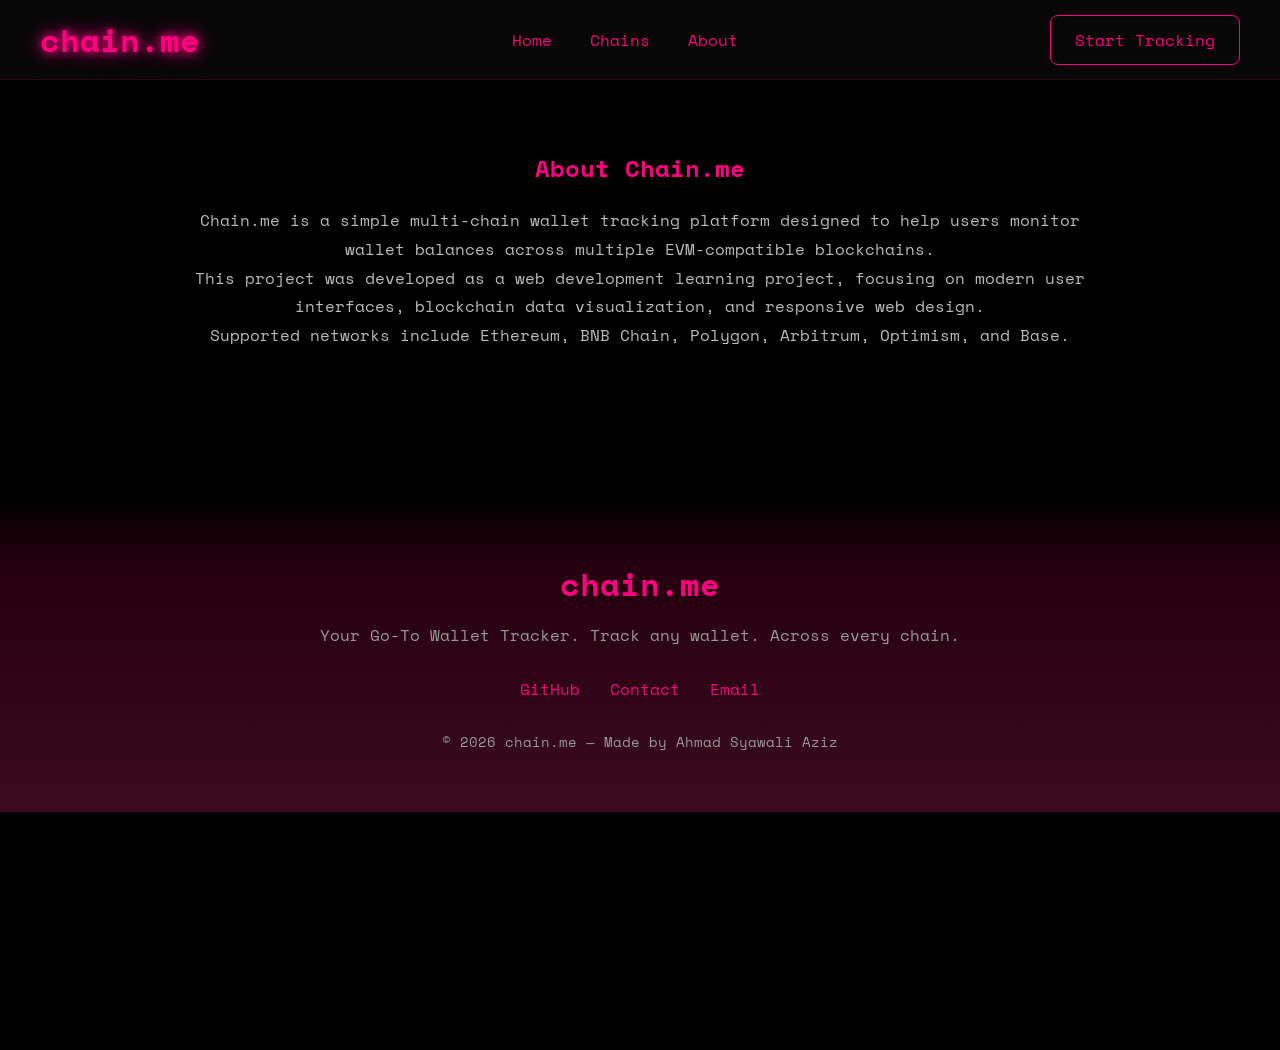
==== chains.html @ 3d3ecf61 "Add files via upload" ====
<!DOCTYPE html>
<html>
<head>
    <meta charset="UTF-8">
    <meta name="viewport" content="width=device-width, initial-scale=1.0">
    <title>chain.me - Your Go-To Wallet Tracker</title>
    <link rel="stylesheet" href="style.css">
</head>
<body>

<nav class="navbar">
    <a href="index.html" class="logo">
        chain.me
    </a>

    <ul class="nav-links">
        <li><a href="index.html">Home</a></li>
        <li><a href="chains.html">Chains</a></li>
        <li><a href="about.html">About</a></li>
    </ul>

    <a href="track.html" class="connect-btn">
        Start Tracking
    </a>
</nav>

<div class="video-container">
    <video autoplay muted loop id="bg-video">
        <source src="Assets\videoblockchain.mp4" type="video/mp4">
    </video>
</div>

<section class="about" id="about">
    <h2>About Chain.me</h2>

    <p>
        Chain.me is a simple multi-chain wallet tracking platform
        designed to help users monitor wallet balances across
        multiple EVM-compatible blockchains.
    </p>

    <p>
        This project was developed as a web development learning
        project, focusing on modern user interfaces, blockchain
        data visualization, and responsive web design.
    </p>

    <p>
        Supported networks include Ethereum, BNB Chain, Polygon,
        Arbitrum, Optimism, and Base.
    </p>
</section>

<footer>
    <div class="footer-content">

        <h3>chain.me</h3>

        <p>
            Your Go-To Wallet Tracker.
            Track any wallet. Across every chain.
        </p>

        <div class="footer-links">
            <a href="#">GitHub</a>
            <a href="#">Contact</a>
            <a href="#">Email</a>
        </div>

        <p class="copyright">
            © 2026 chain.me — Made by Ahmad Syawali Aziz
        </p>

    </div>
</footer>

    <script src="script.js"></script>
</body>
</html>
---- style.css ----
@import url('https://fonts.googleapis.com/css2?family=Space+Mono:wght@400;700&display=swap');

* {
    margin: 0;
    padding: 0;
    box-sizing: border-box;
    font-family: "Space Mono", monospace;
}

body {
    background: #000;
    color: #fff;
    font-family: 'Space Mono', monospace;
    min-height: 100vh;
}

.container {
    min-height: 100vh;

    display: flex;
    flex-direction: column;

    justify-content: center;
    align-items: center;

    text-align: center;

    padding: 0 20px;
}

h1 {
    text-align: center;
    font-size: clamp(2.5rem, 8vw, 5rem);
    margin-bottom: 40px;
    line-height: 1.1;

    color: #ffffff;

    text-shadow:
        0 0 10px #ff0080,
        0 0 20px #ff0080,
        0 0 40px #ff0080;
}

.subtitle {
    text-align: center;
    margin-bottom: 40px;
    color: #aaa;
}

.tracker-box {
    width: min(90%, 900px);
    max-width: 900px;

    margin: 40px auto;
}

.track-btn {
    width: 300px;

    display: block;

    margin: 20px auto 0;
}

input {
    width: min(90%, 700px);
    padding: 18px;

    background: transparent;
    border: 2px solid #ff0080;

    color: white;
    font-size: 16px;

    outline: none;
}

input::placeholder {
    color: #888;
}

input:focus {
    box-shadow:
        0 0 10px #ff0080,
        0 0 20px #ff0080;
}

button {
    width: 100%;
    padding: 18px;
    margin-top: 15px;

    background: #ff0080;
    color: white;

    border: none;
    cursor: pointer;

    font-size: 18px;
    font-family: inherit;

    transition: 0.3s;
}

button:hover {
    box-shadow:
        0 0 15px #ff0080,
        0 0 30px #ff0080;

    transform: translateY(-2px);
}

#result {
    margin-top: 30px;
}

.result-box {
    max-width: 1200px;

    margin: 120px auto 0;

    padding: 20px;

    text-align: center;
}

.card {
    background: rgba(255, 0, 128, 0.05);

    border: 1px solid #ff0080;

    padding: 20px;
    margin-bottom: 15px;

    transition: 0.3s;
}

.card:hover {
    box-shadow:
        0 0 15px rgba(255, 0, 128, 0.5);
}

.card h3 {
    color: #ff0080;
    margin-bottom: 10px;
}

.card p {
    font-size: 1.2rem;
}

.wallet-title {
    margin-bottom: 25px;
    color: #00ff99;
}

/* NAVBAR */

.navbar {
    position: fixed;
    top: 0;
    left: 0;

    width: 100%;
    height: 80px;

    background: rgba(10, 10, 10, 0.7);

    display: flex;
    justify-content: space-between;
    align-items: center;
    box-sizing: border-box;

    padding: 20px 40px;

    border-bottom: 1px solid rgba(255,0,128,.15);

    backdrop-filter: blur(10px);

    z-index: 1000;
}

.logo {
    text-decoration: none;

    font-size: clamp(1.5rem, 5vw, 2rem);
    font-weight: bold;

    color: #ff0080;

    text-shadow:
        0 0 10px #ff0080,
        0 0 20px #ff0080;
}

.nav-links {
    display: flex;
    gap: clamp(15px, 3vw, 50px);

    list-style: none;
}

.nav-links a {
    text-decoration: none;

    color: #ff0080;

    transition: .3s;
}

.nav-links a:hover {
    color: white;

    text-shadow:
        0 0 10px #ff0080,
        0 0 20px #ff0080;
}

.connect-btn {
    display: inline-block;

    text-decoration: none;

    color: #ff0080;

    border: 1px solid #ff0080;

    padding: 12px 24px;

    border-radius: 8px;

    background: transparent;

    transition: .3s;
}

.connect-btn:hover {
    background: #ff0080;
    color: white;

    box-shadow:
        0 0 10px #ff0080,
        0 0 25px #ff0080;
}

.cta-btn {
    margin-top: 40px;

    text-decoration: none;

    color: white;

    background: #ff0080;

    padding: 18px 50px;

    border-radius: 12px;

    font-size: 1.2rem;

    font-weight: bold;

    transition: 0.3s;
}

.cta-btn:hover {
    transform: translateY(-3px);

    box-shadow:
        0 0 20px #ff0080,
        0 0 40px #ff0080;
}

.video-container {
    position: fixed;
    inset: 0;

    z-index: -999;

    overflow: hidden;
}

#bg-video {
    width: 100%;
    height: 100%;

    object-fit: cover;

    filter:
        hue-rotate(120deg)
        brightness(15%)
        saturate(200%);

    opacity: 1;
}

.about {
    max-width: 900px;
    margin: 150px auto;

    text-align: center;
}

.about h2 {
    color: #ff0080;
    margin-bottom: 20px;
}

.about p {
    color: #bbb;
    line-height: 1.8;
}

footer {
    margin-top: 150px;

    padding: 60px 20px;

    position: relative;

    background: linear-gradient(
        to bottom,
        transparent,
        #25000f 20%,
        #3b0a1e 100%
    );

    z-index: 10;
}

.footer-content {
    text-align: center;
}

.footer-content h3 {
    color: #ff0080;

    font-size: 2rem;

    margin-bottom: 15px;
}

.footer-content p {
    color: #999;
}

.footer-links {
    margin: 30px 0;

    display: flex;
    justify-content: center;
    gap: 30px;
}

.footer-links a {
    text-decoration: none;

    color: #ff0080;

    transition: .3s;
}

.footer-links a:hover {
    color: white;
}

.copyright {
    margin-top: 30px;
    font-size: .9rem;
}

@media (max-width: 768px) {

    .navbar {
        padding: 15px 20px;
    }

    .nav-links {
        gap: 20px;
    }

    h1 {
        font-size: 3rem;
    }

    .subtitle {
        font-size: 1rem;
    }

    .connect-btn {
        padding: 10px 16px;
    }

}
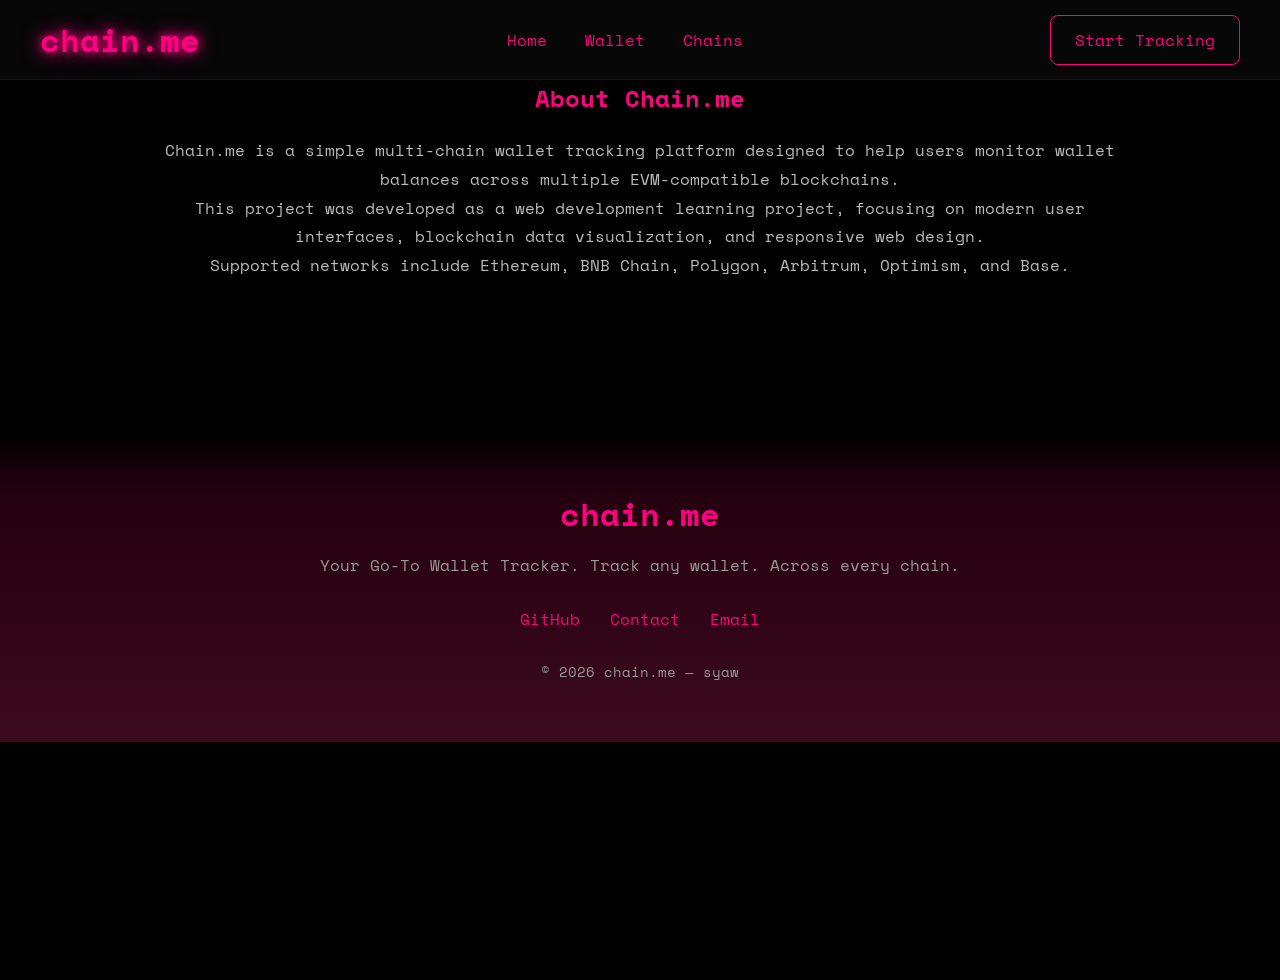
==== commit a44a3c5e: "Add files via upload" ====
--- a/chains.html
+++ b/chains.html
@@ -1,8 +1,9 @@
 <!DOCTYPE html>
-<html>
+<html lang="en">
 <head>
     <meta charset="UTF-8">
     <meta name="viewport" content="width=device-width, initial-scale=1.0">
+    <meta name="description" content="chain.me - Your Go-To Crypto Wallet Tracker. Track any wallet. Across every chain.">
     <title>chain.me - Your Go-To Wallet Tracker</title>
     <link rel="stylesheet" href="style.css">
 </head>
@@ -15,8 +16,8 @@
 
     <ul class="nav-links">
         <li><a href="index.html">Home</a></li>
+        <li><a href="wallet.html">Wallet</a></li>
         <li><a href="chains.html">Chains</a></li>
-        <li><a href="about.html">About</a></li>
     </ul>
 
     <a href="track.html" class="connect-btn">
@@ -62,13 +63,13 @@
         </p>
 
         <div class="footer-links">
-            <a href="#">GitHub</a>
-            <a href="#">Contact</a>
-            <a href="#">Email</a>
+            <a href="https://github.com/syawb">GitHub</a>
+            <a href="https://wa.me/6285283085003">Contact</a>
+            <a href="mailto:syawb2@gmail.com">Email</a>
         </div>
 
         <p class="copyright">
-            © 2026 chain.me — Made by Ahmad Syawali Aziz
+            © 2026 chain.me — syaw
         </p>
 
     </div>
--- a/style.css
+++ b/style.css
@@ -25,7 +25,7 @@
 
     text-align: center;
 
-    padding: 0 20px;
+    padding: 120px 20px 40px;
 }
 
 h1 {
@@ -44,6 +44,8 @@
 
 .subtitle {
     text-align: center;
+    max-width: 800px;
+    margin: 20px auto 0;
     margin-bottom: 40px;
     color: #aaa;
 }
@@ -113,6 +115,8 @@
 
 #result {
     margin-top: 30px;
+    overflow-wrap: anywhere;
+    word-break: break-word;
 }
 
 .result-box {
@@ -130,8 +134,13 @@
 
     border: 1px solid #ff0080;
 
-    padding: 20px;
-    margin-bottom: 15px;
+    padding: 25px;
+
+    margin: 20px auto;
+
+    max-width: 900px;
+
+    text-align: center;
 
     transition: 0.3s;
 }
@@ -245,6 +254,8 @@
 }
 
 .cta-btn {
+    display: inline-block;
+
     margin-top: 40px;
 
     text-decoration: none;
@@ -289,15 +300,18 @@
 
     filter:
         hue-rotate(120deg)
-        brightness(15%)
+        brightness(30%)
         saturate(200%);
 
     opacity: 1;
 }
 
 .about {
-    max-width: 900px;
-    margin: 150px auto;
+    max-width: 1000px;
+
+    margin: 80px auto;
+
+    padding: 0 20px;
 
     text-align: center;
 }
@@ -373,23 +387,46 @@
 @media (max-width: 768px) {
 
     .navbar {
-        padding: 15px 20px;
+        height: auto;
+
+        flex-direction: column;
+
+        gap: 15px;
+
+        padding: 15px;
     }
 
     .nav-links {
         gap: 20px;
+        flex-wrap: wrap;
+        justify-content: center;
     }
 
-    h1 {
-        font-size: 3rem;
+    .nav-links a {
+        font-size: 0.9rem;
     }
 
-    .subtitle {
-        font-size: 1rem;
+    .connect-btn {
+        display: none;
     }
 
-    .connect-btn {
-        padding: 10px 16px;
+    .track-btn {
+        width: 100%;
     }
 
+}
+
+.wallet-title {
+    color: #00ff99;
+    margin-bottom: 10px;
+}
+
+.wallet-address {
+    color: #fff;
+
+    font-size: 1.1rem;
+
+    word-break: break-all;
+
+    margin-bottom: 30px;
 }
